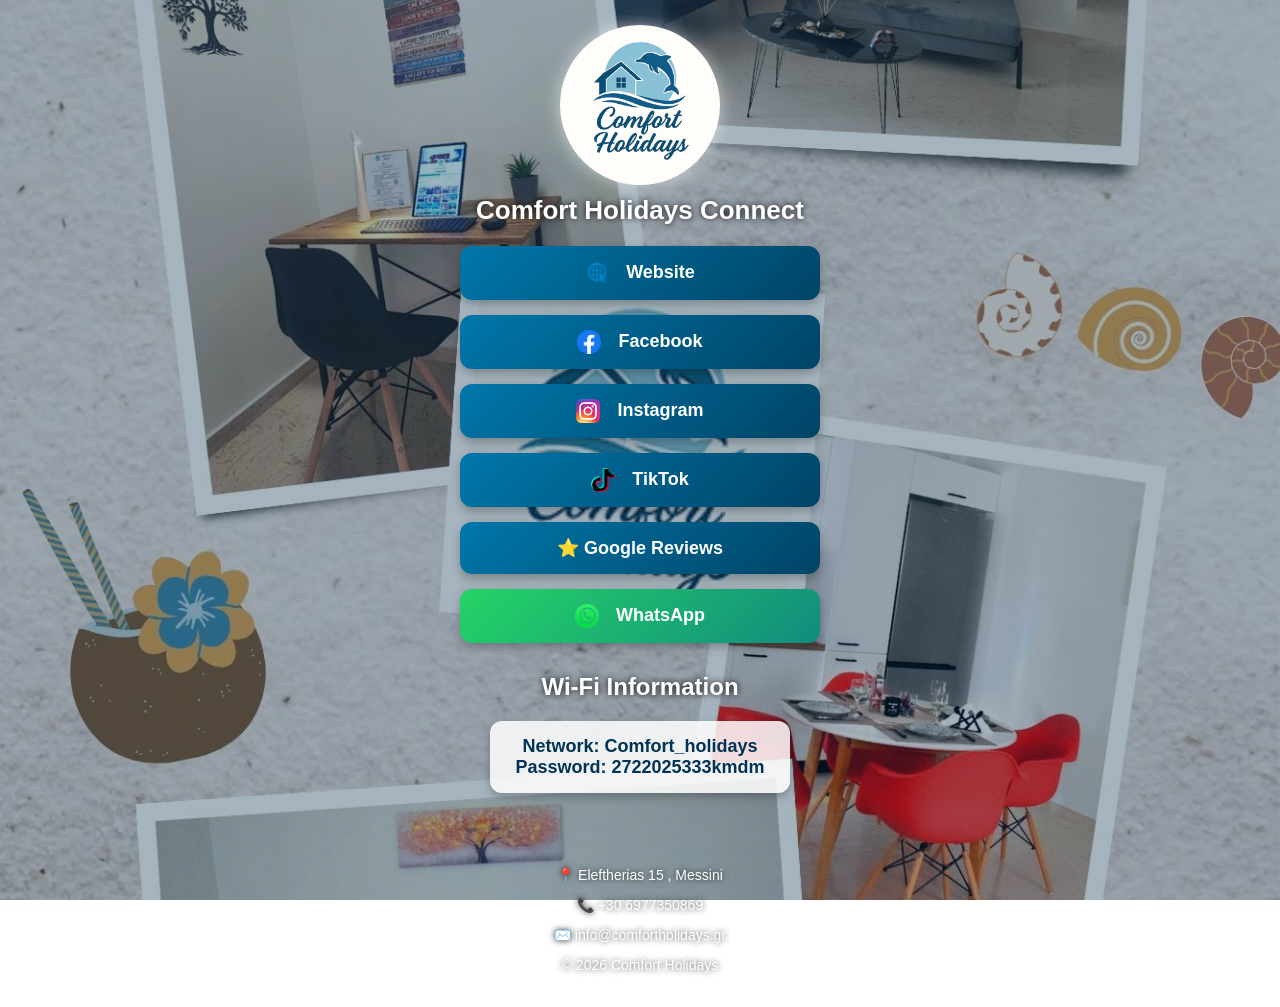
==== index.html @ 260ef81a "Add files via upload" ====
<!DOCTYPE html>
<html lang="en">
<head>
<meta charset="UTF-8">
<meta name="viewport" content="width=device-width, initial-scale=1.0">
<title>Comfort Holidays Connect</title>

<style>
/* BODY RESET */
body {
    font-family: Arial, sans-serif;
    margin: 0;
    padding: 0;
    text-align: center;
    position: relative;
    overflow-x: hidden;
}

/* FIXED BACKGROUND (δουλεύει και σε κινητά) */
body::before {
    content: "";
    position: fixed;
    top: 0;
    left: 0;
    width: 100%;
    height: 100%;
    z-index: -1;

    background-image:
        linear-gradient(rgba(0, 40, 70, 0.35), rgba(0, 40, 70, 0.35)),
        url("https://comfortholidaysmessini-max.github.io/comfort-holidays-connect/icons/background.jpg");

    background-size: cover;
    background-position: center;
    background-repeat: no-repeat;
}

/* Wave animation */
@keyframes wave {
    0% { transform: translateY(0px); }
    50% { transform: translateY(-6px); }
    100% { transform: translateY(0px); }
}

/* Logo — circular + DOUBLE GLOW */
.logo {
    width: 160px;
    height: 160px;
    margin: 25px auto 10px auto;
    display: block;
    animation: wave 3s ease-in-out infinite;
    border-radius: 50%;
    object-fit: cover;

    /* DOUBLE GLOW */
    box-shadow:
        0 0 18px rgba(255, 255, 255, 0.55),
        0 0 8px rgba(255, 255, 255, 0.35) inset;
}

/* Header text */
.header-title {
    font-size: 26px;
    font-weight: bold;
    color: #ffffff;
    margin-bottom: 20px;
    text-shadow: 0 0 6px rgba(0,0,0,0.9);
}

/* Premium buttons */
.button {
    display: block;
    width: 85%;
    max-width: 330px;
    margin: 15px auto;
    padding: 15px;
    background: linear-gradient(135deg, #0077aa, #004466);
    border-radius: 12px;
    text-decoration: none;
    color: white;
    font-weight: bold;
    font-size: 18px;
    box-shadow: 0 4px 10px rgba(0,0,0,0.25);
    transition: transform 0.2s ease, box-shadow 0.2s ease;
}

.button:hover {
    transform: translateY(-4px);
    box-shadow: 0 6px 14px rgba(0,0,0,0.35);
}

/* Icons */
.icon {
    width: 24px;
    height: 24px;
    vertical-align: middle;
    margin-right: 12px;
}

/* WhatsApp button */
.whatsapp {
    background: linear-gradient(135deg, #25D366, #128C7E);
}

/* Footer */
.footer {
    margin-top: 40px;
    padding: 20px;
    color: white;
    font-size: 14px;
    text-shadow: 0 0 6px rgba(0,0,0,0.8);
}
</style>
</head>

<body>

<!-- Logo -->
<img class="logo" src="https://comfortholidaysmessini-max.github.io/comfort-holidays-connect/icons/logo.png">

<div class="header-title">Comfort Holidays Connect</div>

<a class="button" href="https://www.comfortholidays.gr" target="_blank">
  <img class="icon" src="https://comfortholidaysmessini-max.github.io/comfort-holidays-connect/icons/website.png">
  Website
</a>

<a class="button" href="https://www.facebook.com/profile.php?id=61575701638297" target="_blank">
  <img class="icon" src="https://comfortholidaysmessini-max.github.io/comfort-holidays-connect/icons/Facebook.png">
  Facebook
</a>

<a class="button" href="https://www.instagram.com/comfort_holidays_messini/" target="_blank">
  <img class="icon" src="https://comfortholidaysmessini-max.github.io/comfort-holidays-connect/icons/Instagram.png">
  Instagram
</a>

<a class="button" href="https://www.tiktok.com/@comfort.holidays" target="_blank">
  <img class="icon" src="https://comfortholidaysmessini-max.github.io/comfort-holidays-connect/icons/TikTok.png">
  TikTok
</a>

<a class="button" href="https://g.page/r/CYmUfjpQOwkQEBM/review" target="_blank">
  ⭐ Google Reviews
</a>

<a class="button whatsapp" href="https://wa.me/306977350869" target="_blank">
  <img class="icon" src="https://comfortholidaysmessini-max.github.io/comfort-holidays-connect/icons/WhatsApp.png">
  WhatsApp
</a>

<!-- WIFI BLOCK -->
<div style="margin-top: 30px; text-align: center;">
    <h2 style="font-family: Arial; color: #ffffff; text-shadow: 0 0 6px rgba(0,0,0,0.9);">
        Wi‑Fi Information
    </h2>

    <div style="
        background: rgba(255,255,255,0.85);
        display: inline-block;
        padding: 15px 25px;
        border-radius: 12px;
        box-shadow: 0 4px 10px rgba(0,0,0,0.25);
        font-size: 18px;
        color: #003355;
        font-weight: bold;
    ">
        Network: Comfort_holidays<br>
        Password: 2722025333kmdm
    </div>
</div>

<!-- Footer -->
<footer class="footer">
    <p>📍 Eleftherias 15 , Messini</p>
    <p>📞 +30 6977350869</p>
    <p>✉️ info@comfortholidays.gr</p>
    <p>© <span id="year"></span> Comfort Holidays</p>
</footer>

<!-- AUTO YEAR SCRIPT -->
<script>
document.getElementById("year").textContent = new Date().getFullYear();
</script>

</body>
</html>
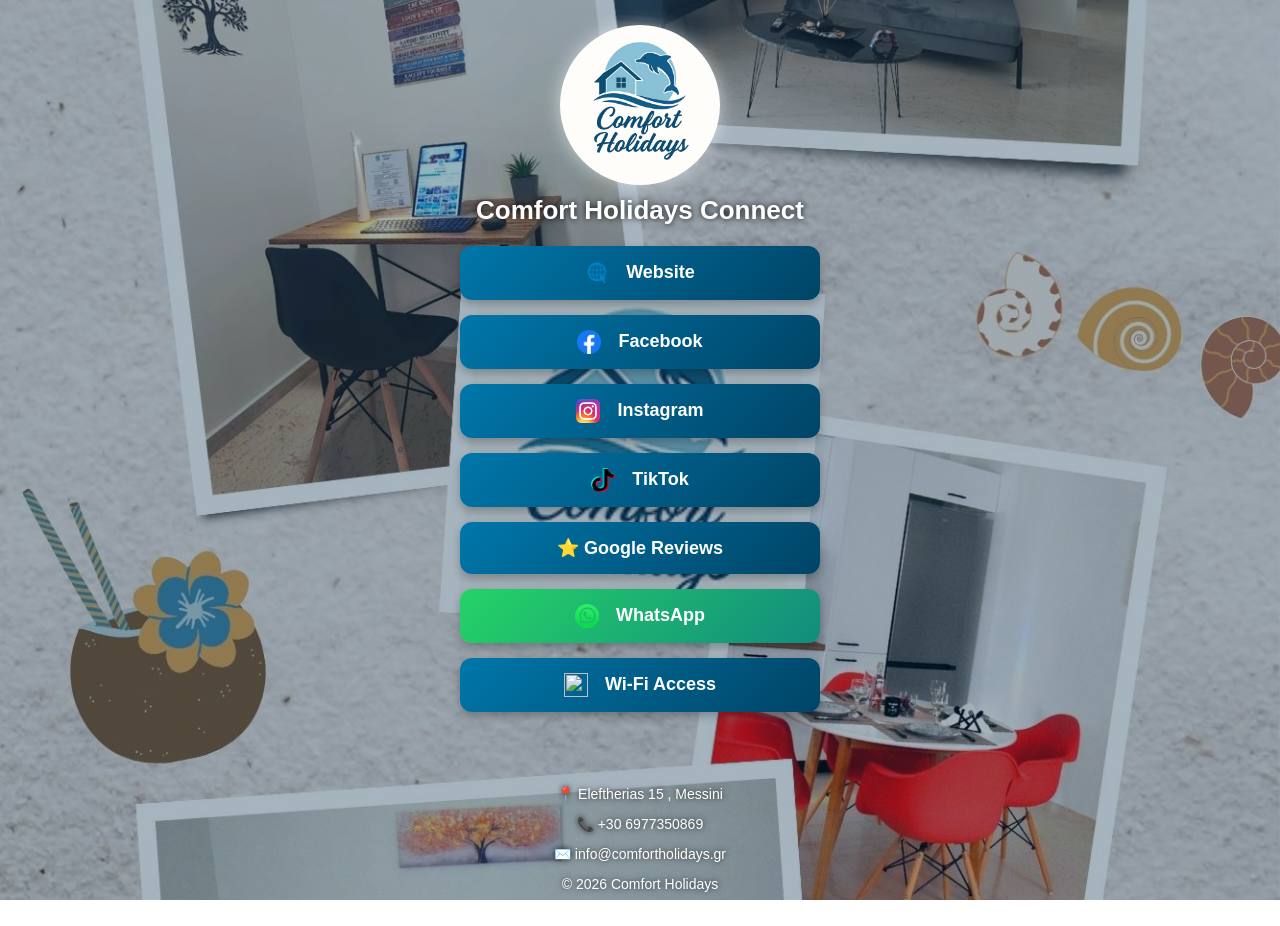
==== commit c9781a21: "Add files via upload" ====
--- a/index.html
+++ b/index.html
@@ -149,26 +149,11 @@
   WhatsApp
 </a>
 
-<!-- WIFI BLOCK -->
-<div style="margin-top: 30px; text-align: center;">
-    <h2 style="font-family: Arial; color: #ffffff; text-shadow: 0 0 6px rgba(0,0,0,0.9);">
-        Wi‑Fi Information
-    </h2>
-
-    <div style="
-        background: rgba(255,255,255,0.85);
-        display: inline-block;
-        padding: 15px 25px;
-        border-radius: 12px;
-        box-shadow: 0 4px 10px rgba(0,0,0,0.25);
-        font-size: 18px;
-        color: #003355;
-        font-weight: bold;
-    ">
-        Network: Comfort_holidays<br>
-        Password: 2722025333kmdm
-    </div>
-</div>
+<!-- WIFI BUTTON -->
+<a class="button" href="#" onclick="alert('Wi‑Fi Network: Comfort_holidays\nPassword: 2722025333kmdm'); return false;">
+  <img class="icon" src="https://comfortholidaysmessini-max.github.io/comfort-holidays-connect/icons/wifi.png">
+  Wi‑Fi Access
+</a>
 
 <!-- Footer -->
 <footer class="footer">
@@ -185,3 +170,4 @@
 
 </body>
 </html>
+
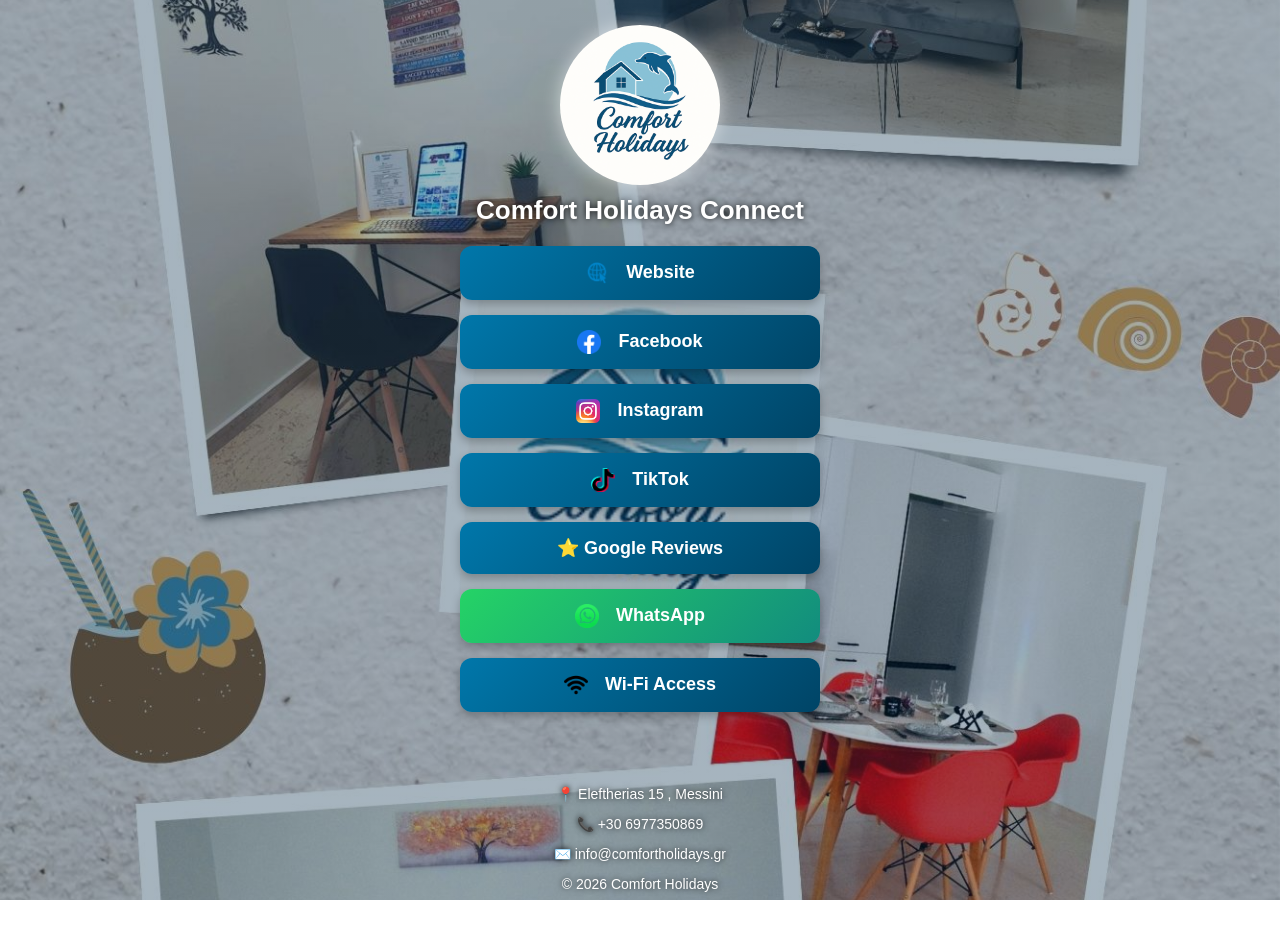
==== commit fe305341: "Add files via upload" ====
--- a/index.html
+++ b/index.html
@@ -171,3 +171,4 @@
 </body>
 </html>
 
+
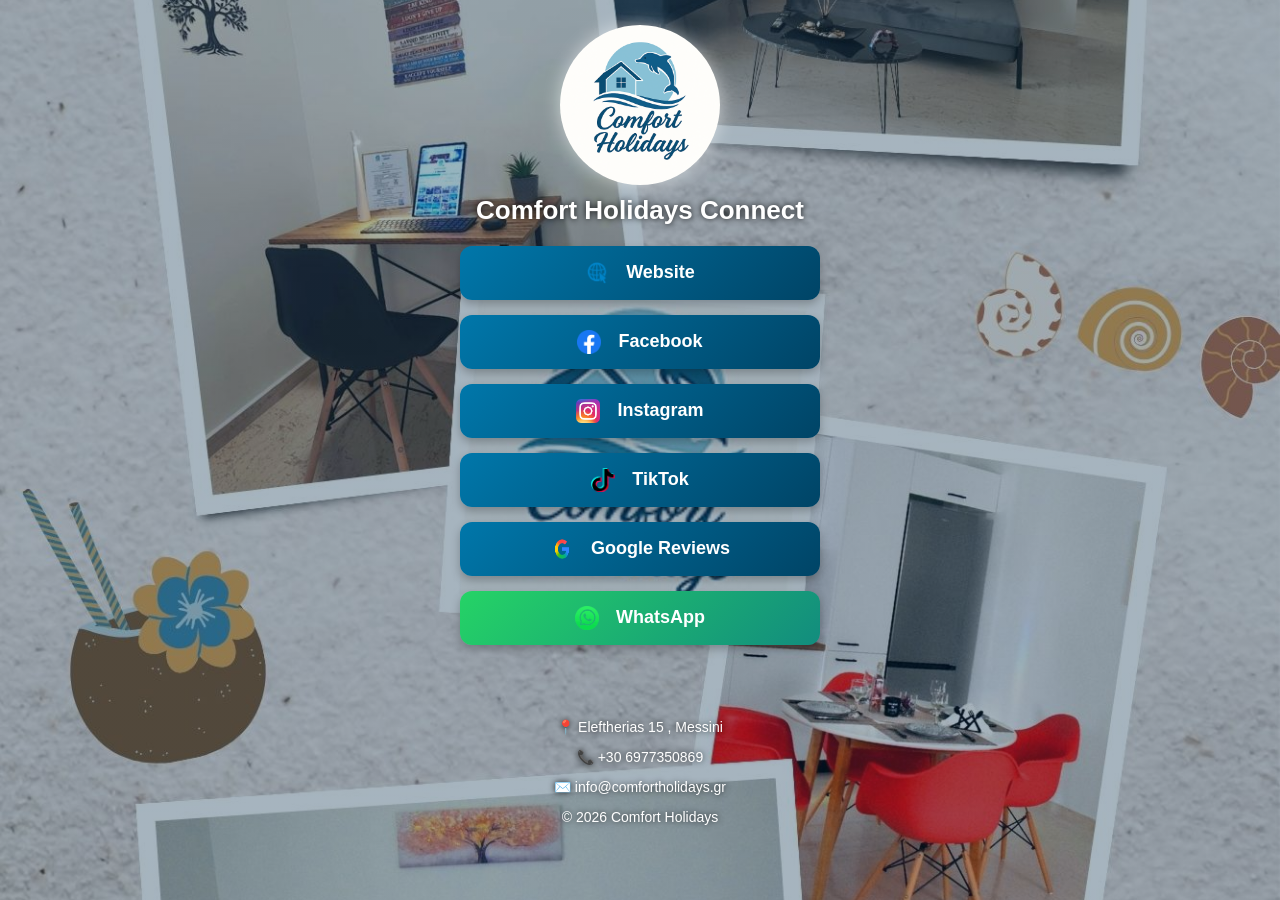
==== commit dbb3eec5: "Add files via upload" ====
--- a/index.html
+++ b/index.html
@@ -141,18 +141,13 @@
 </a>
 
 <a class="button" href="https://g.page/r/CYmUfjpQOwkQEBM/review" target="_blank">
-  ⭐ Google Reviews
+  <img class="icon" src="https://comfortholidaysmessini-max.github.io/comfort-holidays-connect/icons/Google.png">
+  Google Reviews
 </a>
 
 <a class="button whatsapp" href="https://wa.me/306977350869" target="_blank">
   <img class="icon" src="https://comfortholidaysmessini-max.github.io/comfort-holidays-connect/icons/WhatsApp.png">
   WhatsApp
-</a>
-
-<!-- WIFI BUTTON -->
-<a class="button" href="#" onclick="alert('Wi‑Fi Network: Comfort_holidays\nPassword: 2722025333kmdm'); return false;">
-  <img class="icon" src="https://comfortholidaysmessini-max.github.io/comfort-holidays-connect/icons/wifi.png">
-  Wi‑Fi Access
 </a>
 
 <!-- Footer -->
@@ -171,4 +166,3 @@
 </body>
 </html>
 
-
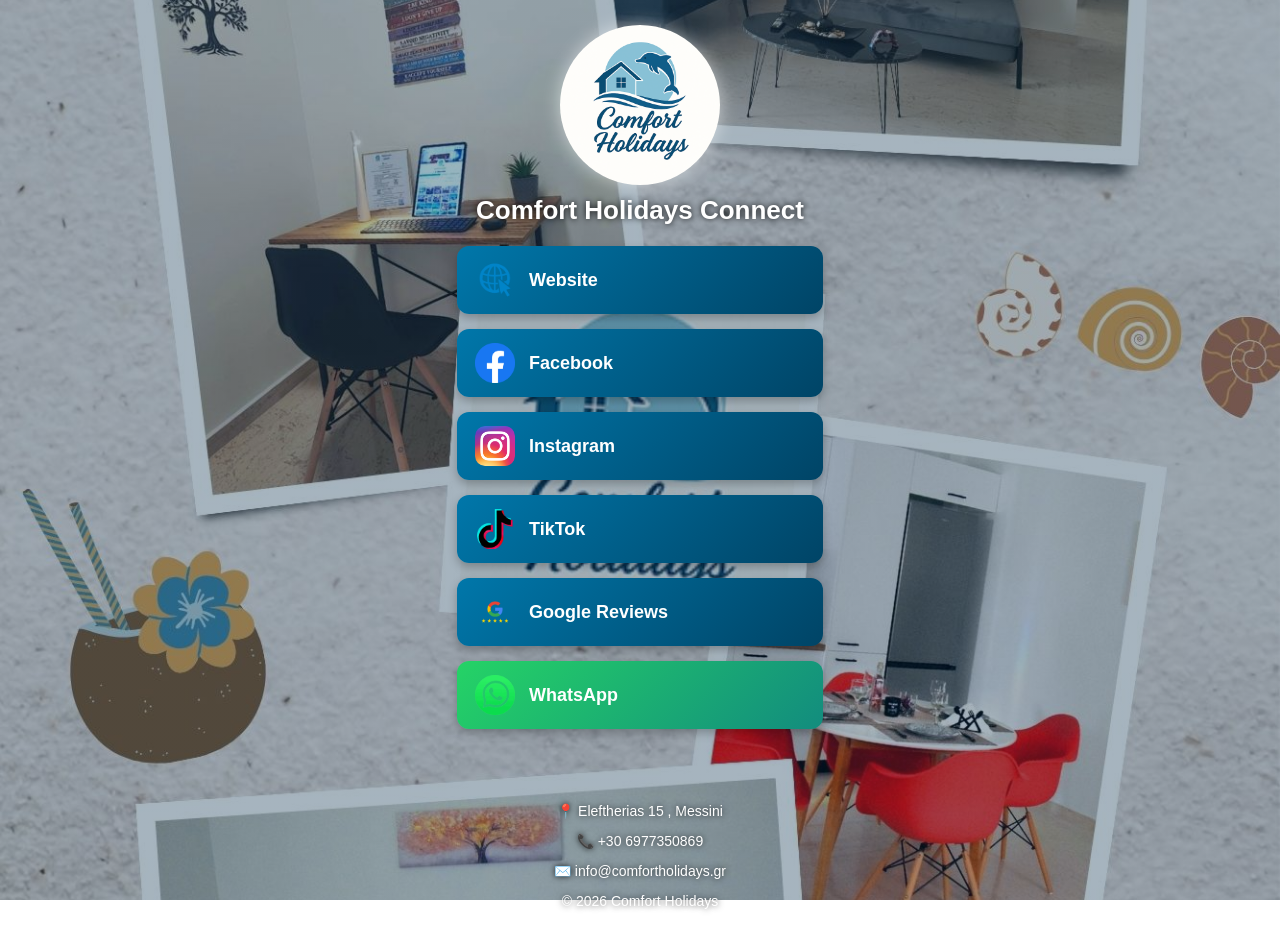
==== commit dd77ee7d: "Add files via upload" ====
--- a/index.html
+++ b/index.html
@@ -67,19 +67,24 @@
     text-shadow: 0 0 6px rgba(0,0,0,0.9);
 }
 
-/* Premium buttons */
+/* Premium buttons – ΟΜΟΙΟΜΟΡΦΑ ΟΛΑ */
 .button {
-    display: block;
+    display: flex;
+    align-items: center;
+    justify-content: flex-start;
+
     width: 85%;
     max-width: 330px;
     margin: 15px auto;
-    padding: 15px;
+    padding: 14px 18px;
+
     background: linear-gradient(135deg, #0077aa, #004466);
     border-radius: 12px;
     text-decoration: none;
     color: white;
     font-weight: bold;
     font-size: 18px;
+
     box-shadow: 0 4px 10px rgba(0,0,0,0.25);
     transition: transform 0.2s ease, box-shadow 0.2s ease;
 }
@@ -89,12 +94,13 @@
     box-shadow: 0 6px 14px rgba(0,0,0,0.35);
 }
 
-/* Icons */
+/* Icons – ΕΝΙΑΙΟ ΜΕΓΕΘΟΣ ΓΙΑ ΟΛΑ (και Google) */
 .icon {
-    width: 24px;
-    height: 24px;
-    vertical-align: middle;
-    margin-right: 12px;
+    width: 40px;
+    height: 40px;
+    margin-right: 14px;
+    border-radius: 10px;
+    object-fit: contain;
 }
 
 /* WhatsApp button */
@@ -165,4 +171,3 @@
 
 </body>
 </html>
-
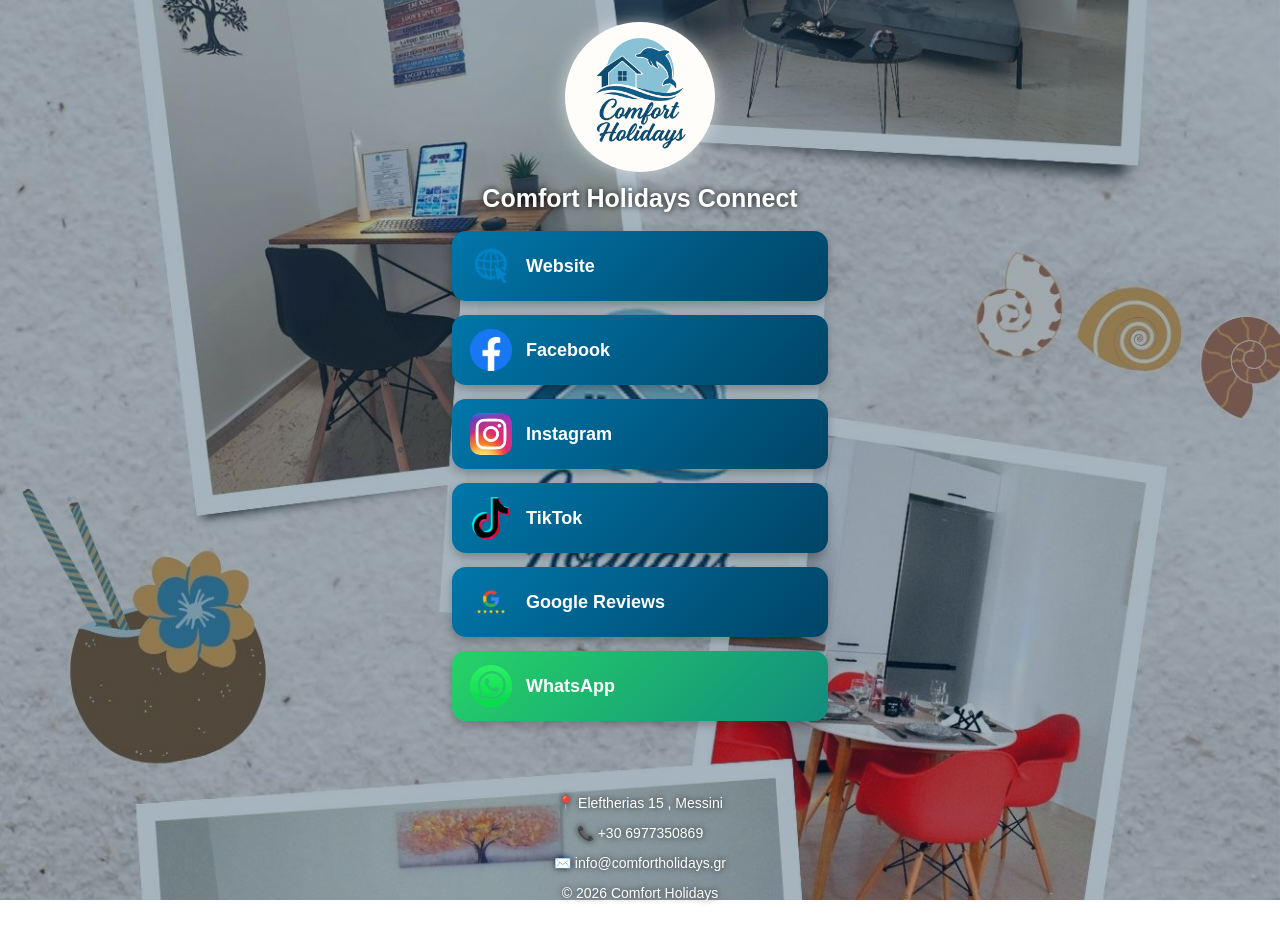
==== commit 50aae404: "Add files via upload" ====
--- a/index.html
+++ b/index.html
@@ -16,7 +16,7 @@
     overflow-x: hidden;
 }
 
-/* FIXED BACKGROUND (δουλεύει και σε κινητά) */
+/* FIXED BACKGROUND */
 body::before {
     content: "";
     position: fixed;
@@ -44,49 +44,67 @@
 
 /* Logo — circular + DOUBLE GLOW */
 .logo {
-    width: 160px;
-    height: 160px;
-    margin: 25px auto 10px auto;
+    width: 150px;
+    height: 150px;
+    margin: 22px auto 12px auto;
     display: block;
     animation: wave 3s ease-in-out infinite;
     border-radius: 50%;
     object-fit: cover;
 
-    /* DOUBLE GLOW */
     box-shadow:
         0 0 18px rgba(255, 255, 255, 0.55),
         0 0 8px rgba(255, 255, 255, 0.35) inset;
 }
 
+/* Responsive logo */
+@media (max-width: 420px) {
+    .logo {
+        width: 135px;
+        height: 135px;
+        margin-top: 18px;
+    }
+}
+
 /* Header text */
 .header-title {
-    font-size: 26px;
-    font-weight: bold;
+    font-size: 25px;
+    font-weight: 600;
     color: #ffffff;
-    margin-bottom: 20px;
+    margin-bottom: 18px;
     text-shadow: 0 0 6px rgba(0,0,0,0.9);
 }
 
-/* Premium buttons – ΟΜΟΙΟΜΟΡΦΑ ΟΛΑ */
+/* Premium buttons – UNIFIED */
 .button {
     display: flex;
     align-items: center;
     justify-content: flex-start;
 
-    width: 85%;
-    max-width: 330px;
-    margin: 15px auto;
+    width: 88%;
+    max-width: 340px;
+    margin: 14px auto;
     padding: 14px 18px;
 
     background: linear-gradient(135deg, #0077aa, #004466);
-    border-radius: 12px;
+    border-radius: 14px;
+
     text-decoration: none;
     color: white;
-    font-weight: bold;
+    font-weight: 600;
     font-size: 18px;
 
     box-shadow: 0 4px 10px rgba(0,0,0,0.25);
     transition: transform 0.2s ease, box-shadow 0.2s ease;
+}
+
+/* Mobile button spacing */
+@media (max-width: 420px) {
+    .button {
+        padding: 13px 16px;
+        font-size: 17px;
+        border-radius: 16px;
+    }
 }
 
 .button:hover {
@@ -94,13 +112,21 @@
     box-shadow: 0 6px 14px rgba(0,0,0,0.35);
 }
 
-/* Icons – ΕΝΙΑΙΟ ΜΕΓΕΘΟΣ ΓΙΑ ΟΛΑ (και Google) */
+/* Icons – UNIFIED + RESPONSIVE */
 .icon {
-    width: 40px;
-    height: 40px;
+    width: 42px;
+    height: 42px;
     margin-right: 14px;
     border-radius: 10px;
     object-fit: contain;
+}
+
+@media (max-width: 420px) {
+    .icon {
+        width: 36px;
+        height: 36px;
+        margin-right: 12px;
+    }
 }
 
 /* WhatsApp button */
@@ -116,6 +142,13 @@
     font-size: 14px;
     text-shadow: 0 0 6px rgba(0,0,0,0.8);
 }
+
+@media (max-width: 420px) {
+    .footer {
+        margin-top: 32px;
+        font-size: 13px;
+    }
+}
 </style>
 </head>
 
@@ -171,3 +204,4 @@
 
 </body>
 </html>
+
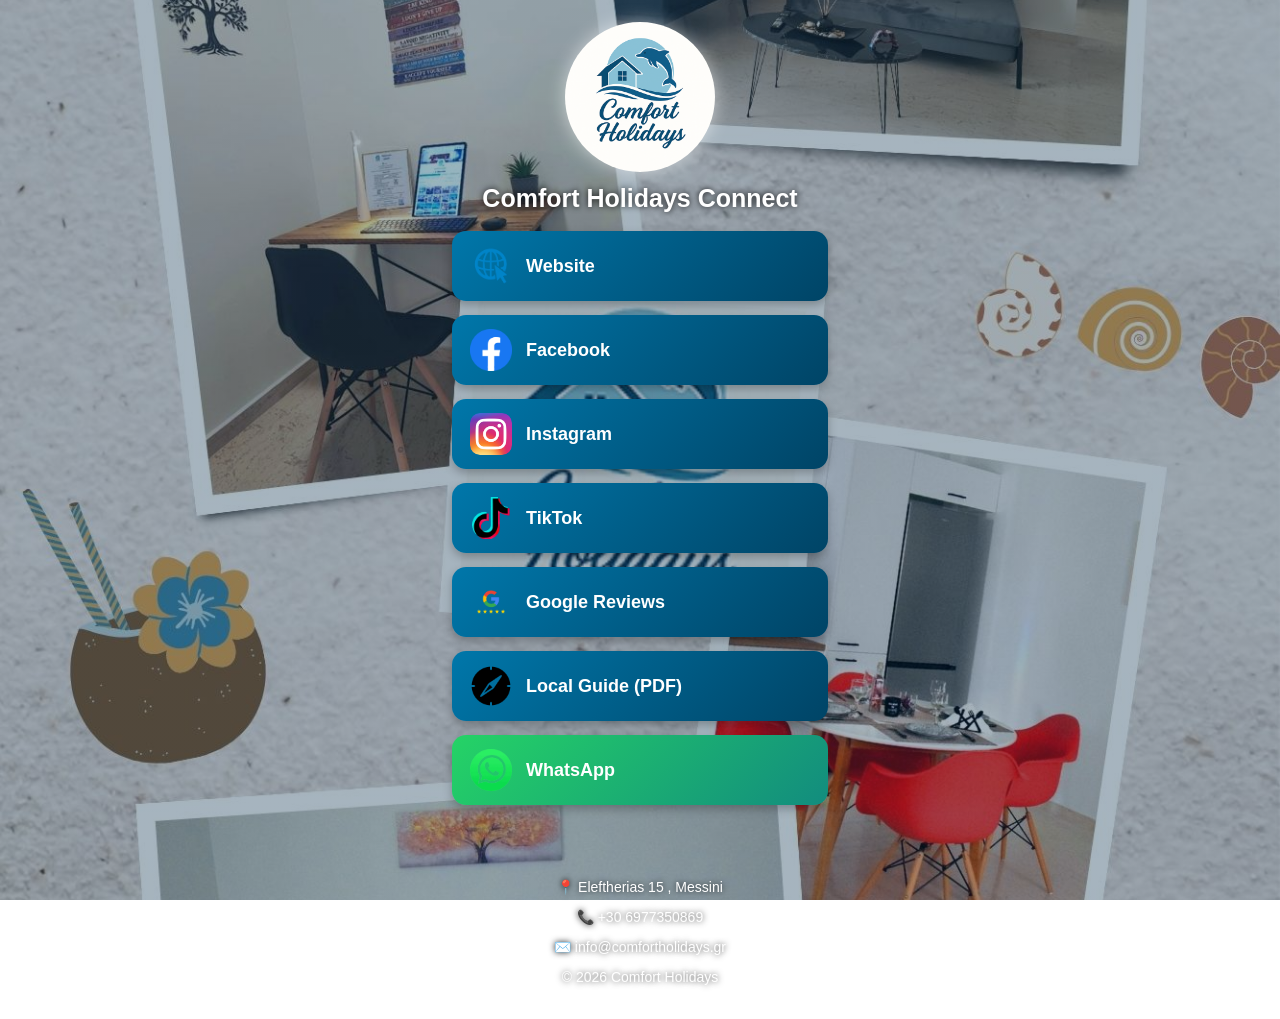
==== commit a243a58b: "Add files via upload" ====
--- a/index.html
+++ b/index.html
@@ -184,6 +184,12 @@
   Google Reviews
 </a>
 
+<!-- ⭐ NEW BUTTON: LOCAL GUIDE PDF -->
+<a class="button" href="https://comfortholidaysmessini-max.github.io/comfort-holidays-connect/local-guide.pdf" target="_blank">
+  <img class="icon" src="https://comfortholidaysmessini-max.github.io/comfort-holidays-connect/icons/compass.png">
+  Local Guide (PDF)
+</a>
+
 <a class="button whatsapp" href="https://wa.me/306977350869" target="_blank">
   <img class="icon" src="https://comfortholidaysmessini-max.github.io/comfort-holidays-connect/icons/WhatsApp.png">
   WhatsApp
@@ -205,3 +211,4 @@
 </body>
 </html>
 
+
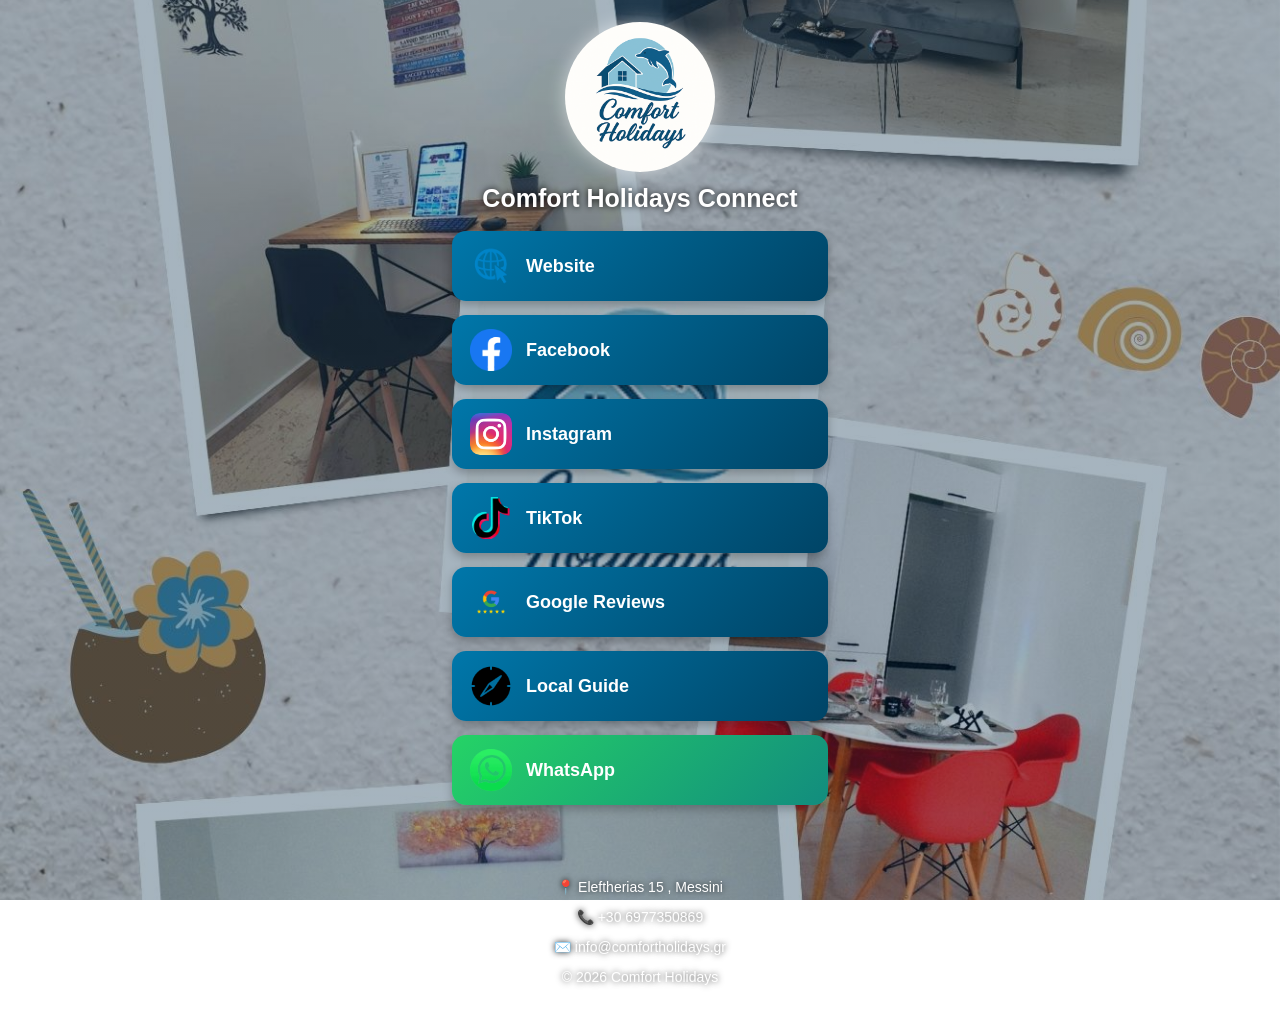
==== commit 029fb529: "Add files via upload" ====
--- a/index.html
+++ b/index.html
@@ -184,10 +184,10 @@
   Google Reviews
 </a>
 
-<!-- ⭐ NEW BUTTON: LOCAL GUIDE PDF -->
-<a class="button" href="https://comfortholidaysmessini-max.github.io/comfort-holidays-connect/local-guide.pdf" target="_blank">
+<!-- ⭐ LOCAL GUIDE → ONLY FLIPBOOK -->
+<a class="button" href="flipbook/" target="_blank">
   <img class="icon" src="https://comfortholidaysmessini-max.github.io/comfort-holidays-connect/icons/compass.png">
-  Local Guide (PDF)
+  Local Guide
 </a>
 
 <a class="button whatsapp" href="https://wa.me/306977350869" target="_blank">
@@ -210,5 +210,3 @@
 
 </body>
 </html>
-
-
